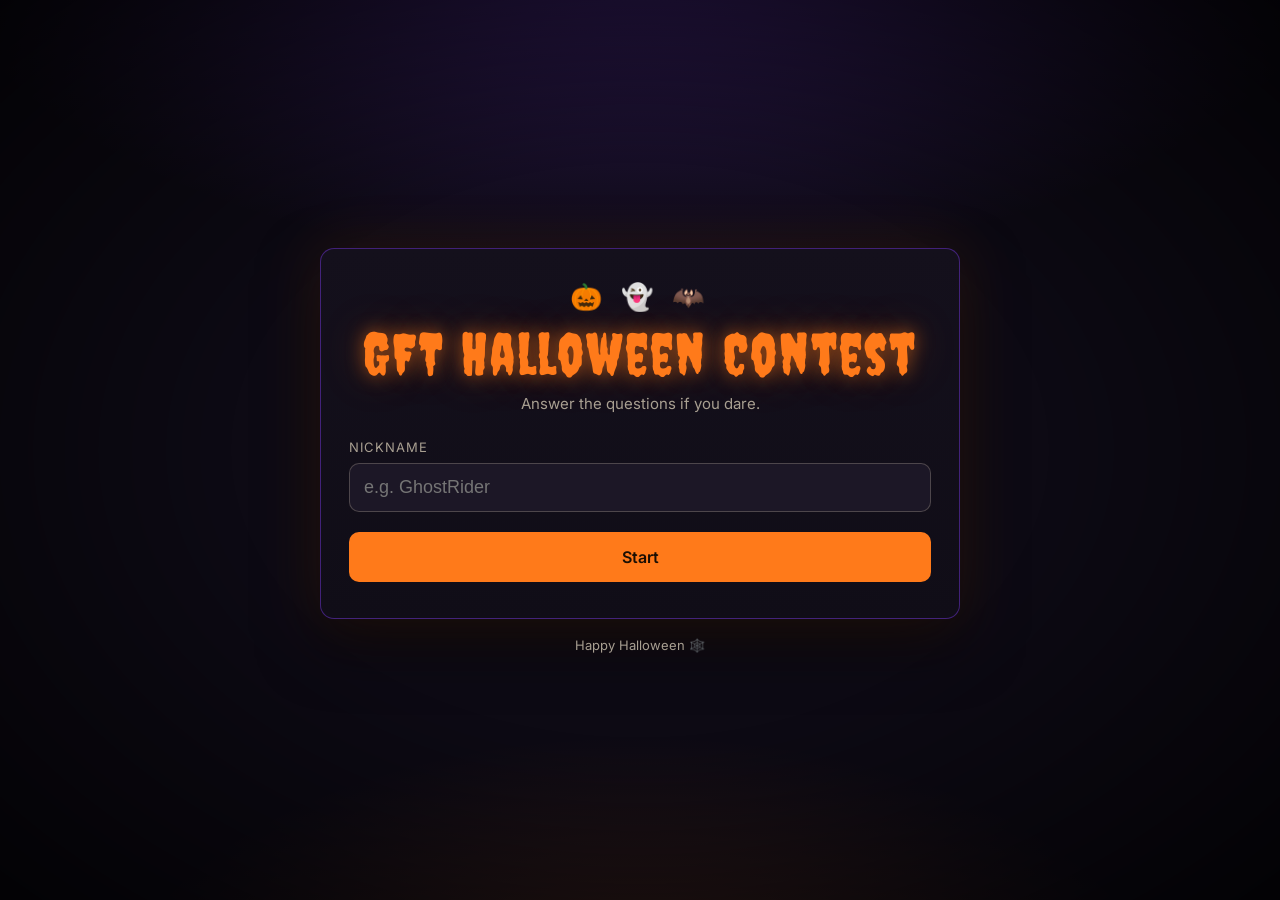
==== index.html @ 2a1d47cd "Links: results screen to leaderboard and leaderboard back to the questionnaire" ====
<!DOCTYPE html>
<html lang="en">
<head>
<meta charset="UTF-8">
<meta name="viewport" content="width=device-width, initial-scale=1.0">
<title>GFT Halloween Contest</title>
<link rel="preconnect" href="https://fonts.googleapis.com">
<link rel="preconnect" href="https://fonts.gstatic.com" crossorigin>
<link href="https://fonts.googleapis.com/css2?family=Creepster&family=Inter:wght@400;600;700&display=swap" rel="stylesheet">
<link rel="stylesheet" href="css/style.css">
</head>
<body>
<div class="fog" aria-hidden="true"></div>

<!-- The points award pops up centred for a couple of seconds: the bonus
     "+10 / +5 / +3" after a matched order, or "+1" after a correct answer.
     Decorative: the verdict line announces the same points. -->
<div id="points-flash" class="points-flash" hidden aria-hidden="true">
  <span id="points-flash-text" class="points-flash-text"></span>
</div>

<!-- One poison vial, drawn once and reused by the tray bottles and the order
     slots. The glass is painted in currentColor, which each bottle/reslot sets
     to its neon liquid. -->
<svg class="vial-defs" aria-hidden="true" focusable="false">
  <defs>
    <symbol id="vial" viewBox="0 0 44 64">
      <path d="M17 8 H27 V20 C36 22 42 29 42 39 C42 50 33 58 22 58 C11 58 2 50 2 39 C2 29 8 22 17 20 Z"
            fill="currentColor" fill-opacity="0.22" stroke="currentColor" stroke-width="2.4" stroke-linejoin="round"/>
      <ellipse cx="12.5" cy="28" rx="2.6" ry="3.6" fill="#fff" fill-opacity="0.35" transform="rotate(-20 12.5 28)"/>
      <path d="M10.5 33 C8.5 38 8 43 9 47" fill="none" stroke="#fff" stroke-opacity="0.5"
            stroke-width="3.4" stroke-linecap="round"/>
      <rect x="15" y="0.5" width="14" height="8.5" rx="2.5" fill="#7a5c36" stroke="#4d3a22" stroke-width="1.4"/>
    </symbol>
  </defs>
</svg>

<p id="storage-banner" class="storage-banner" hidden>Progress can't be saved in this browser.</p>

<main class="card">
  <p id="hud" class="hud" hidden>
    <span id="hud-points" class="hud-points"></span>
    <span class="hud-sep" aria-hidden="true">-</span>
    <span id="hud-question" class="hud-question"></span>
  </p>

  <header class="masthead">
    <span id="masthead-deco" class="deco" aria-hidden="true">🎃 👻 🦇</span>
    <h1 id="masthead-title" class="title">GFT Halloween Contest</h1>
    <p id="masthead-tagline" class="tagline">Answer the questions if you dare.</p>
  </header>

  <section id="screen-nickname" class="screen">
    <div class="field">
      <label for="nickname">Nickname</label>
      <input id="nickname" type="text" maxlength="20" autocomplete="off" placeholder="e.g. GhostRider">
      <p id="nickname-error" class="field-error" role="alert" hidden></p>
      <p id="nickname-note" class="field-note" hidden>The question set changed &mdash; starting over.</p>
      <p id="nickname-checking" class="field-note" hidden>Checking that nickname&hellip;</p>
      <p id="nickname-duplicate" class="field-error" role="alert" hidden></p>
    </div>
    <button id="btn-start" class="btn btn-primary" type="button">Start</button>
    <div id="nickname-duplicate-actions" class="actions" hidden>
      <button id="btn-confirm-nickname" class="btn btn-primary" type="button">Confirm NickName</button>
      <button id="btn-choose-another" class="btn btn-ghost" type="button">Choose another one</button>
    </div>
  </section>

  <section id="screen-instructions" class="screen" hidden>
    <p class="progress">How to play</p>
    <h2>Answer right, then guess the hidden order.</h2>
    <ul class="rules">
      <li><b>10 Halloween questions</b>, each with three possible answers.</li>
      <li>Answer <b>correctly</b> and you unlock the <b>poison bonus</b>: guess the order of
        four poison bottles. The real order is hidden, and it changes on every question.</li>
      <li>You get <b>three attempts</b> to match it exactly. Match it on the 1st attempt and the
        bonus pays <b>+10 points</b>, on the 2nd <b>+5 points</b>, on the 3rd <b>+3 points</b>.
        Run out of attempts and you still keep the <b>1 point</b> for the correct answer.
        Answer wrong and it is worth <b>0</b>.</li>
      <li>Your <b>points</b> and the <b>question counter</b> stay at the top of the page throughout.</li>
      <li>The final screen shows your <b>total points</b>, the <b>time</b> you took and <b>when</b> you finished.</li>
    </ul>
    <button id="btn-ready" class="btn btn-primary" type="button">I'm ready</button>
  </section>

  <section id="screen-welcome-back" class="screen" hidden>
    <h2 id="welcome-back-name"></h2>
    <p id="welcome-back-progress" class="progress"></p>
    <div id="welcome-back-summary" class="welcome-summary" hidden>
      <p id="welcome-back-time" class="elapsed"></p>
      <p id="welcome-back-finished" class="finished-at"></p>
    </div>
    <div class="actions">
      <button id="btn-continue" class="btn btn-primary" type="button">Continue</button>
      <button id="btn-start-over" class="btn btn-ghost" type="button">Start over</button>
    </div>
  </section>

  <section id="screen-question" class="screen" hidden>
    <p id="question-progress" class="progress"></p>
    <h2 id="question-text"></h2>
    <div id="question-options" class="options" role="group" aria-label="Answer options"></div>
  </section>

  <section id="screen-feedback" class="screen" hidden>
    <p id="feedback-progress" class="progress"></p>
    <h2 id="feedback-text"></h2>
    <div id="feedback-options" class="options"></div>
    <!-- On screen the correct option is already green and the wrong pick red, so
         the verdict is not shown; it stays for screen readers. -->
    <p id="feedback-verdict" class="sr-only" aria-live="polite"></p>
    <button id="btn-next" class="btn btn-primary" type="button">Next</button>
  </section>

  <section id="screen-bonus" class="screen" hidden>
    <div class="bonus-head">
      <h2>Match the hidden order</h2>
      <p id="bonus-attempts" class="bonus-meta">Attempts left: <b>3</b></p>
    </div>
    <p id="bonus-intro" class="bonus-intro">Click the bottles to build your order from left to right, then check it.
      You cannot pick the same bottle twice.</p>

    <div id="bonus-bottles" class="bottles" role="group" aria-label="Poison bottles">
      <button class="bottle bottle-green" type="button" data-bottle="0" aria-pressed="false">
        <span class="bottle-art" aria-hidden="true"><svg class="vial" viewBox="0 0 44 64" aria-hidden="true" focusable="false"><use href="#vial"></use></svg></span>
        <span class="bottle-label">Toxic green</span>
      </button>
      <button class="bottle bottle-purple" type="button" data-bottle="1" aria-pressed="false">
        <span class="bottle-art" aria-hidden="true"><svg class="vial" viewBox="0 0 44 64" aria-hidden="true" focusable="false"><use href="#vial"></use></svg></span>
        <span class="bottle-label">Deep purple</span>
      </button>
      <button class="bottle bottle-red" type="button" data-bottle="2" aria-pressed="false">
        <span class="bottle-art" aria-hidden="true"><svg class="vial" viewBox="0 0 44 64" aria-hidden="true" focusable="false"><use href="#vial"></use></svg></span>
        <span class="bottle-label">Blood red</span>
      </button>
      <button class="bottle bottle-cyan" type="button" data-bottle="3" aria-pressed="false">
        <span class="bottle-art" aria-hidden="true"><svg class="vial" viewBox="0 0 44 64" aria-hidden="true" focusable="false"><use href="#vial"></use></svg></span>
        <span class="bottle-label">Cyanide cyan</span>
      </button>
    </div>

    <p id="bonus-order-label" class="slots-label">Your order</p>
    <ol id="bonus-slots" class="slots" aria-labelledby="bonus-order-label"></ol>

    <p id="bonus-verdict" class="verdict" aria-live="polite"></p>

    <div class="actions">
      <button id="btn-bonus-check" class="btn btn-primary" type="button">Check order</button>
      <button id="btn-bonus-reset" class="btn btn-ghost" type="button">Clear</button>
      <button id="btn-bonus-next" class="btn btn-primary" type="button" hidden>Next</button>
    </div>
  </section>

  <section id="screen-results" class="screen" hidden>
    <h2 id="results-title"></h2>
    <p class="score-label">Total points</p>
    <p id="results-score" class="score"></p>
    <p id="results-time" class="elapsed"></p>
    <p id="results-finished" class="finished-at"></p>
    <ol id="results-review" class="review"></ol>
    <p id="results-save" class="save-status" aria-live="polite" hidden></p>
    <button id="btn-results-retry" class="btn btn-ghost" type="button" hidden>Retry save</button>
    <button id="btn-play-again" class="btn btn-primary" type="button">Play again</button>
    <a class="btn btn-ghost results-stats-link" href="stats.html">See overall results</a>
  </section>

  <section id="screen-error" class="screen" hidden>
    <h2>Something went wrong</h2>
    <p id="error-message" class="field-error"></p>
  </section>
</main>

<footer class="page-foot">Happy Halloween 🕸️</footer>

<script src="js/questions.js"></script>
<script src="js/game-logic.js"></script>
<script src="js/supabase-config.js"></script>
<script src="js/results-api.js"></script>
<script src="js/app.js"></script>
</body>
</html>
---- css/style.css ----
:root {
  --bg: #0d0a14;
  --card: #14101c;
  --panel: #1c1726;
  --orange: #ff7a1a;
  --purple: #7c3aed;
  --red: #dc2626;
  --green: #16a34a;
  --neon: #39ff14;
  --bone: #f5efe6;
  --muted: #a89f91;
  --radius: 14px;
  --serif: "Creepster", "Georgia", "Times New Roman", serif;
  --sans: "Inter", "Segoe UI", system-ui, -apple-system, sans-serif;
}

* { box-sizing: border-box; margin: 0; padding: 0; }

/* The hidden attribute must win over any display rule set below. */
[hidden] { display: none !important; }

.sr-only {
  position: absolute;
  width: 1px;
  height: 1px;
  padding: 0;
  margin: -1px;
  overflow: hidden;
  clip: rect(0 0 0 0);
  white-space: nowrap;
  border: 0;
}

html, body { min-height: 100%; }

body {
  background:
    radial-gradient(1200px 600px at 50% -10%, rgba(124, 58, 237, 0.28), transparent 60%),
    radial-gradient(900px 500px at 50% 115%, rgba(255, 122, 26, 0.16), transparent 60%),
    var(--bg);
  color: var(--bone);
  font-family: var(--sans);
  display: flex;
  flex-direction: column;
  align-items: center;
  justify-content: center;
  gap: 18px;
  padding: 32px 16px;
  min-height: 100vh;
}

.fog {
  position: fixed;
  inset: 0;
  pointer-events: none;
  background: radial-gradient(ellipse at center, transparent 45%, rgba(0, 0, 0, 0.75) 100%);
  z-index: 0;
}

.storage-banner {
  position: relative;
  z-index: 1;
  background: rgba(220, 38, 38, 0.16);
  border: 1px solid var(--red);
  color: #fecaca;
  padding: 8px 14px;
  border-radius: 999px;
  font-size: 14px;
}

.hud {
  display: flex;
  flex-wrap: wrap;
  align-items: center;
  justify-content: center;
  gap: 8px;
  background: var(--panel);
  border: 1px solid rgba(124, 58, 237, 0.45);
  border-radius: 999px;
  padding: 9px 14px;
  margin-bottom: 22px;
  font-size: 12px;
  font-weight: 700;
  letter-spacing: 1.2px;
  text-transform: uppercase;
  text-align: center;
  color: var(--muted);
}
.hud-points { color: var(--orange); }
.hud-sep { color: rgba(168, 159, 145, 0.5); }
.hud-question { color: var(--bone); }

.card {
  position: relative;
  z-index: 1;
  width: 100%;
  max-width: 640px;
  background: linear-gradient(180deg, var(--card), #100d17);
  border: 1px solid rgba(124, 58, 237, 0.45);
  border-radius: var(--radius);
  box-shadow: 0 0 60px rgba(255, 122, 26, 0.12), 0 24px 60px rgba(0, 0, 0, 0.6);
  padding: 32px 28px 36px;
}

.masthead { text-align: center; margin-bottom: 26px; }
.deco { display: block; font-size: 26px; letter-spacing: 6px; margin-bottom: 8px; }

.title {
  font-family: var(--serif);
  font-weight: 400;
  font-size: clamp(38px, 8vw, 58px);
  letter-spacing: 2px;
  color: var(--orange);
  text-shadow: 0 0 18px rgba(255, 122, 26, 0.55), 0 0 44px rgba(255, 122, 26, 0.25);
  animation: flicker 5s infinite;
}

.tagline { color: var(--muted); margin-top: 6px; font-size: 15px; }

@keyframes flicker {
  0%, 100% { opacity: 1; }
  47% { opacity: 1; }
  48% { opacity: 0.72; }
  49% { opacity: 1; }
  71% { opacity: 0.85; }
  72% { opacity: 1; }
}

.screen { animation: rise 0.25s ease-out; }

@keyframes rise {
  from { opacity: 0; transform: translateY(8px); }
  to { opacity: 1; transform: none; }
}

h2 {
  font-family: var(--serif);
  font-weight: 400;
  font-size: clamp(22px, 4.5vw, 30px);
  line-height: 1.35;
  margin: 14px 0 20px;
  color: var(--bone);
}

.progress {
  color: var(--orange);
  font-size: 13px;
  font-weight: 700;
  letter-spacing: 2px;
  text-transform: uppercase;
}

.field { margin-bottom: 20px; }
.field label { display: block; font-size: 13px; color: var(--muted); margin-bottom: 8px; letter-spacing: 1px; text-transform: uppercase; }

.field input {
  width: 100%;
  background: var(--panel);
  border: 1px solid rgba(168, 159, 145, 0.35);
  border-radius: 10px;
  color: var(--bone);
  font-size: 18px;
  padding: 13px 14px;
  outline: none;
}
.field input:focus { border-color: var(--orange); box-shadow: 0 0 0 3px rgba(255, 122, 26, 0.25); }

.field-error { color: #fca5a5; font-size: 14px; margin-top: 8px; }
.field-note { color: var(--muted); font-size: 14px; margin-top: 8px; font-style: italic; }

.save-status { color: var(--muted); font-size: 14px; text-align: center; margin: 16px 0 8px; }
.save-status.is-saved { color: #86efac; }
.save-status.is-duplicate { color: var(--orange); }
.save-status.is-error { color: #fca5a5; }
#btn-results-retry { margin-bottom: 10px; }

.options { display: flex; flex-direction: column; gap: 12px; }

.btn {
  font-family: var(--sans);
  font-size: 16px;
  font-weight: 600;
  border-radius: 10px;
  padding: 14px 20px;
  cursor: pointer;
  border: 1px solid transparent;
  transition: transform 0.12s ease, box-shadow 0.12s ease, background 0.12s ease;
}
.btn:focus-visible { outline: 3px solid var(--purple); outline-offset: 2px; }
/* Anchors used as buttons need block layout + no underline so they line up
   with the real <button> elements around them. */
a.btn { display: block; text-align: center; text-decoration: none; }
.results-stats-link { margin-top: 10px; }
.btn-primary { background: var(--orange); color: #1a0f04; width: 100%; }
.btn-primary:hover { transform: translateY(-2px); box-shadow: 0 8px 24px rgba(255, 122, 26, 0.35); }
.btn-ghost { background: transparent; color: var(--muted); border-color: rgba(168, 159, 145, 0.4); }
.btn-ghost:hover { color: var(--bone); border-color: var(--bone); }
/* Buttons always sit on their own line, with a clear gap above so they never
   crowd the last option or the order slots. */
.actions { display: flex; flex-direction: column; gap: 10px; margin-top: 24px; }
#btn-next { margin-top: 24px; }

.option {
  text-align: left;
  background: var(--panel);
  border: 1px solid rgba(124, 58, 237, 0.35);
  color: var(--bone);
  border-radius: 10px;
  padding: 15px 16px;
  font-size: 16px;
  cursor: pointer;
  display: flex;
  align-items: center;
  gap: 12px;
  transition: border-color 0.12s ease, background 0.12s ease, transform 0.12s ease;
}
.option:hover:not(:disabled) { border-color: var(--orange); background: #221b30; transform: translateY(-1px); }
.option:focus-visible { outline: 3px solid var(--purple); outline-offset: 2px; }
.option:disabled { cursor: default; opacity: 1; }
.option .mark { font-weight: 700; width: 20px; text-align: center; }
.option.is-correct { border-color: var(--green); background: rgba(22, 163, 74, 0.18); }
.option.is-wrong { border-color: var(--red); background: rgba(220, 38, 38, 0.18); }
.option.is-muted { opacity: 0.5; }

.verdict { margin: 18px 0; font-size: 16px; font-weight: 600; min-height: 22px; }
.verdict.is-correct { color: #86efac; }
.verdict.is-wrong { color: #fca5a5; }
.verdict.is-warn { color: var(--orange); }

/* The points award flashes centred while an answer settles (spec §10.3): a big
   "+10" / "+5" / "+3" for a matched bonus, or "+1" for a correct answer, that
   fades in and out over a couple of seconds. Decorative — the verdict line
   announces the same points. */
.points-flash {
  position: fixed;
  inset: 0;
  z-index: 5;
  display: flex;
  align-items: center;
  justify-content: center;
  pointer-events: none;
}
.points-flash-text {
  font-family: var(--serif);
  font-size: clamp(64px, 18vw, 132px);
  line-height: 1;
  color: var(--orange);
  text-shadow: 0 0 24px rgba(255, 122, 26, 0.7), 0 0 60px rgba(255, 122, 26, 0.4);
  animation: points-award 2s ease-out forwards;
}
@keyframes points-award {
  0%   { opacity: 0; transform: scale(0.5); }
  18%  { opacity: 1; transform: scale(1.12); }
  32%  { transform: scale(1); }
  70%  { opacity: 1; }
  100% { opacity: 0; transform: scale(1); }
}

/* ---- Rules screen ---- */

.rules { list-style: none; display: flex; flex-direction: column; gap: 12px; margin-bottom: 24px; }
.rules li {
  background: var(--panel);
  border: 1px solid rgba(168, 159, 145, 0.18);
  border-left: 4px solid var(--purple);
  border-radius: 8px;
  padding: 12px 14px;
  font-size: 15px;
  line-height: 1.5;
  color: var(--muted);
}
.rules li b { color: var(--bone); font-weight: 600; }

/* ---- Poison bonus ---- */

.bonus-intro { color: var(--muted); font-size: 15px; line-height: 1.5; margin-bottom: 8px; }
.bonus-meta { color: var(--bone); font-size: 14px; font-weight: 600; margin-bottom: 18px; }
.bonus-meta b { color: var(--orange); }

/* Title and attempt counter share one line, the counter pushed to the right. */
.bonus-head {
  display: flex;
  align-items: baseline;
  justify-content: space-between;
  flex-wrap: wrap;
  gap: 4px 16px;
}
.bonus-head h2 { margin: 14px 0 12px; }
.bonus-head .bonus-meta { margin: 0 0 12px; }

.bottles { display: flex; gap: 10px; justify-content: center; margin-bottom: 22px; }

.bottle {
  flex: 1 1 0;
  min-width: 0;
  background: var(--panel);
  border: 1px solid rgba(168, 159, 145, 0.3);
  border-radius: 12px;
  padding: 16px 6px 12px;
  cursor: pointer;
  color: var(--bone);
  font-family: var(--sans);
  display: flex;
  flex-direction: column;
  align-items: center;
  gap: 10px;
  transition: border-color 0.12s ease, transform 0.12s ease, box-shadow 0.12s ease;
}
.bottle:hover:not(:disabled) { transform: translateY(-2px); border-color: var(--liquid); }
.bottle:focus-visible { outline: 3px solid var(--purple); outline-offset: 2px; }
.bottle:disabled { opacity: 0.4; cursor: default; transform: none; }
.bottle.is-picked {
  border-color: var(--liquid);
  box-shadow: inset 0 0 0 1px var(--liquid), 0 0 20px var(--liquid-soft);
}

/* A simple poison vial: a round glass body with a short neck and a cork, filled
   with the bottle's neon liquid. Drawn once as #vial (index.html) and reused by
   the tray bottles and the order slots, so both sections show the same bottle. */
.vial-defs { position: absolute; width: 0; height: 0; overflow: hidden; }
.vial { display: block; width: 100%; height: 100%; }
.bottle-art {
  width: 44px;
  height: 64px;
  display: flex;
  align-items: center;
  justify-content: center;
  color: var(--liquid);
}
.bottle-art .vial { filter: drop-shadow(0 0 6px var(--liquid-soft)); }
.bottle-label { font-size: 12px; color: var(--muted); letter-spacing: 0.5px; }
.bottle.is-picked .bottle-label { color: var(--bone); }

/* Four neon poisons. The caption names the colour, so colour is never the only
   signal (spec §10.3). */
.bottle-green  { --liquid: #22c55e; --liquid-soft: rgba(34, 197, 94, 0.22); }
.bottle-purple { --liquid: #a855f7; --liquid-soft: rgba(168, 85, 247, 0.22); }
.bottle-red    { --liquid: #ef4444; --liquid-soft: rgba(239, 68, 68, 0.22); }
.bottle-cyan   { --liquid: #22d3ee; --liquid-soft: rgba(34, 211, 238, 0.22); }

.slots-label {
  text-align: center;
  font-size: 12px;
  letter-spacing: 2px;
  text-transform: uppercase;
  color: var(--muted);
  margin-bottom: 8px;
}

.slots { list-style: none; display: flex; gap: 10px; justify-content: center; margin-bottom: 4px; }
.slot {
  flex: 1 1 0;
  min-width: 0;
  max-width: 92px;
  min-height: 92px;
  background: rgba(0, 0, 0, 0.28);
  border: 1px dashed rgba(168, 159, 145, 0.4);
  border-radius: 10px;
  padding: 8px;
  display: flex;
  align-items: center;
  justify-content: center;
}
.slot.is-filled { border-style: solid; border-color: var(--liquid); }
.slot-glyph {
  width: 100%;
  max-width: 44px;
  display: flex;
  align-items: center;
  justify-content: center;
  color: var(--muted);
}
/* An unfilled slot shows an unlit bottle; a filled one lights it in that
   bottle's neon colour. */
.slot-glyph .vial { width: 100%; height: auto; opacity: 0.28; }
.slot.is-filled .slot-glyph { color: var(--liquid); }
.slot.is-filled .slot-glyph .vial {
  opacity: 1;
  filter: drop-shadow(0 0 5px var(--liquid-soft));
}
.slot-0 { --liquid: #22c55e; --liquid-soft: rgba(34, 197, 94, 0.22); }
.slot-1 { --liquid: #a855f7; --liquid-soft: rgba(168, 85, 247, 0.22); }
.slot-2 { --liquid: #ef4444; --liquid-soft: rgba(239, 68, 68, 0.22); }
.slot-3 { --liquid: #22d3ee; --liquid-soft: rgba(34, 211, 238, 0.22); }

/* Positions the last check got right (spec §10.3): the box border flashes neon
   green for a moment before the order is cleared, so the player learns which
   position was right without being able to keep the rest. A settled miss uses
   the same blink for every slot — green where the last attempt was right and
   neon red where it was wrong — so the reveal reads at a glance. Only the
   border (and its glow) blinks: the bottle inside keeps its own colour and
   fill. `--mark` is the border's RGB, so one keyframe drives both colours.
   Declared before .slot.is-matched. */
.slot.is-correct-pos { --mark: 57, 255, 20; }
.slot.is-wrong-pos { --mark: 255, 43, 43; }
.slot.is-correct-pos,
.slot.is-wrong-pos {
  border-style: solid;
  border-color: rgb(var(--mark));
  box-shadow: 0 0 0 1px rgba(var(--mark), 0.5), 0 0 10px rgba(var(--mark), 0.45);
  animation: slot-blink 0.5s ease-in-out 4;
}

@keyframes slot-blink {
  0%, 100% {
    border-color: rgb(var(--mark));
    box-shadow: 0 0 0 1px rgba(var(--mark), 0.5), 0 0 10px rgba(var(--mark), 0.45);
  }
  50% {
    border-color: rgba(var(--mark), 0.12);
    box-shadow: 0 0 0 1px rgba(var(--mark), 0.08), 0 0 4px rgba(var(--mark), 0.05);
  }
}

/* A matched order marks every slot with a neon green border (spec §10.3). Declared
   after .slot.is-filled so the neon border wins over the bottle colour. Only the
   border and its glow change — the bottle keeps its own colour — and the glow
   breathes until the player moves on. */
.slot.is-matched {
  border-color: var(--neon);
  box-shadow: 0 0 0 1px rgba(57, 255, 20, 0.55), 0 0 14px rgba(57, 255, 20, 0.55);
  animation: slot-pulse 1.6s ease-in-out infinite;
}

@keyframes slot-pulse {
  0%, 100% { box-shadow: 0 0 0 1px rgba(57, 255, 20, 0.55), 0 0 10px rgba(57, 255, 20, 0.35); }
  50%      { box-shadow: 0 0 0 1px rgba(57, 255, 20, 0.95), 0 0 24px rgba(57, 255, 20, 0.9); }
}

@media (prefers-reduced-motion: reduce) {
  .slot.is-matched { animation: none; }
  .slot.is-correct-pos { animation: none; }
  .slot.is-wrong-pos { animation: none; }
  .points-flash-text { animation: none; }
}

.score { font-size: clamp(34px, 9vw, 52px); font-family: var(--serif); color: var(--orange); margin: 6px 0; }
.score-label { color: var(--muted); font-size: 12px; letter-spacing: 2px; text-transform: uppercase; }
.elapsed { color: var(--bone); font-size: 15px; font-weight: 600; margin-bottom: 4px; }
.finished-at { color: var(--muted); font-size: 14px; margin-bottom: 18px; }

/* Resume card: when the stored phase is `results` the card also shows how long the
   run took and when it ended, with a clear gap before the Continue / Start over
   buttons so they sit on their own line below the score and times (spec §3). */
.welcome-summary { margin-top: 10px; }
.welcome-summary .finished-at { margin-bottom: 0; }
#screen-welcome-back .actions { margin-top: 24px; }

.review { list-style: none; display: flex; flex-direction: column; gap: 10px; margin-bottom: 22px; }
.review li {
  background: var(--panel);
  border: 1px solid rgba(168, 159, 145, 0.2);
  border-left-width: 4px;
  border-radius: 8px;
  padding: 12px 14px;
  font-size: 14px;
}
.review li.ok { border-left-color: var(--green); }
.review li.bad { border-left-color: var(--red); }
.review .q { font-weight: 600; margin-bottom: 6px; }
.review .a { color: var(--muted); }
.review .a b { color: var(--bone); font-weight: 600; }
.review .verdict-tag { float: right; font-weight: 700; }
.review li.ok .verdict-tag { color: #86efac; }
.review li.bad .verdict-tag { color: #fca5a5; }

.page-foot { position: relative; z-index: 1; color: var(--muted); font-size: 13px; }

@media (min-width: 560px) {
  .actions { flex-direction: row; }
  .actions .btn { width: auto; flex: 1; }
  .btn-primary { width: 100%; }
}

@media (prefers-reduced-motion: reduce) {
  .title { animation: none; }
  .screen { animation: none; }
  .btn, .option { transition: none; }
}

/* ---- Leaderboard (stats.html) ---- */
.lb-table { width: 100%; border-collapse: collapse; font-size: 17.5px; margin-top: 4px; }
.lb-table th {
  text-align: left;
  color: var(--muted);
  font-size: 13.75px;
  text-transform: uppercase;
  letter-spacing: 0.08em;
  padding: 8px 6px;
  border-bottom: 1px solid rgba(168, 159, 145, 0.35);
}
/* `anywhere` keeps a long nickname or timestamp from widening the table: it
   drops the cell's min-content width to a single character, so the layout
   wraps instead of scrolling sideways. */
.lb-table td {
  padding: 9px 6px;
  border-bottom: 1px solid rgba(168, 159, 145, 0.14);
  color: var(--bone);
  overflow-wrap: anywhere;
}
.lb-table td.lb-rank { color: var(--orange); font-weight: 700; width: 2.5em; }
/* Five columns now that Score folds in the correct count. Score is 10% narrower
   than it was and Time takes exactly that width, so the score cell stays snug
   around "total (correct)" and the freed space goes to the timestamp. The
   player column is unchanged and its name still stays on one line. The other
   cells keep `overflow-wrap: anywhere`, so a long timestamp folds rather than
   pushing the table sideways. Percentages are of the table, which is capped at
   640px on desktop, so they reproduce the intended pixel widths there. */
.lb-table th:nth-child(2) { width: 37.2%; }
.lb-table th:nth-child(3) { width: 13.5%; }
.lb-table th:nth-child(4) { width: 14.0%; }
.lb-table td.lb-player { white-space: nowrap; }
.lb-table tr.is-repeat td { color: var(--muted); opacity: 0.62; }
.lb-table tr.is-skeleton td {
  height: 18px;
  background: linear-gradient(90deg, rgba(168, 159, 145, 0.10), rgba(168, 159, 145, 0.04));
  border-bottom-color: rgba(168, 159, 145, 0.12);
}
.lb-message { color: var(--muted); text-align: center; padding: 26px 4px; font-size: 15px; }
.lb-message a { color: var(--orange); font-weight: 600; }

/* Contest QR on the leaderboard, so players can scan to open the game. The
   artwork ships with its own light background, so it gets a rounded, glowing
   frame — against the dark card it reads as part of the theme rather than a raw
   white block. */
.qr-block { display: flex; flex-direction: column; align-items: center; gap: 10px; margin: 0 0 18px; }
.qr-code {
  display: block;
  width: 200px;
  max-width: 100%;
  height: auto;
  border-radius: 12px;
  border: 1px solid rgba(124, 58, 237, 0.45);
  box-shadow: 0 0 30px rgba(255, 122, 26, 0.16), 0 12px 30px rgba(0, 0, 0, 0.55);
}
.qr-hint { color: var(--muted); font-size: 12px; letter-spacing: 2px; text-transform: uppercase; }

.lb-foot { color: var(--muted); font-size: 12px; text-align: center; margin-top: 14px; }

/* The full table does not fit at 360px. The header row is dropped and every
   cell reflows to its own labelled line, so no field is ever hidden. */
@media (max-width: 559px) {
  .lb-table thead { display: none; }
  .lb-table, .lb-table tbody, .lb-table tr, .lb-table td { display: block; width: 100%; }
  .lb-table tr { padding: 8px 0; border-bottom: 1px solid rgba(168, 159, 145, 0.18); }
  .lb-table td {
    display: flex;
    align-items: baseline;
    justify-content: space-between;
    gap: 12px;
    padding: 3px 2px;
    border: 0;
    text-align: right;
  }
  /* Stacked layout has no column widths, so the name wraps again here rather
     than forcing the card sideways. */
  .lb-table td.lb-player { white-space: normal; }
  .lb-table td::before {
    content: attr(data-label);
    color: var(--muted);
    font-size: 13.75px;
    text-transform: uppercase;
    letter-spacing: 0.08em;
    text-align: left;
    flex: 0 0 auto;
  }
}
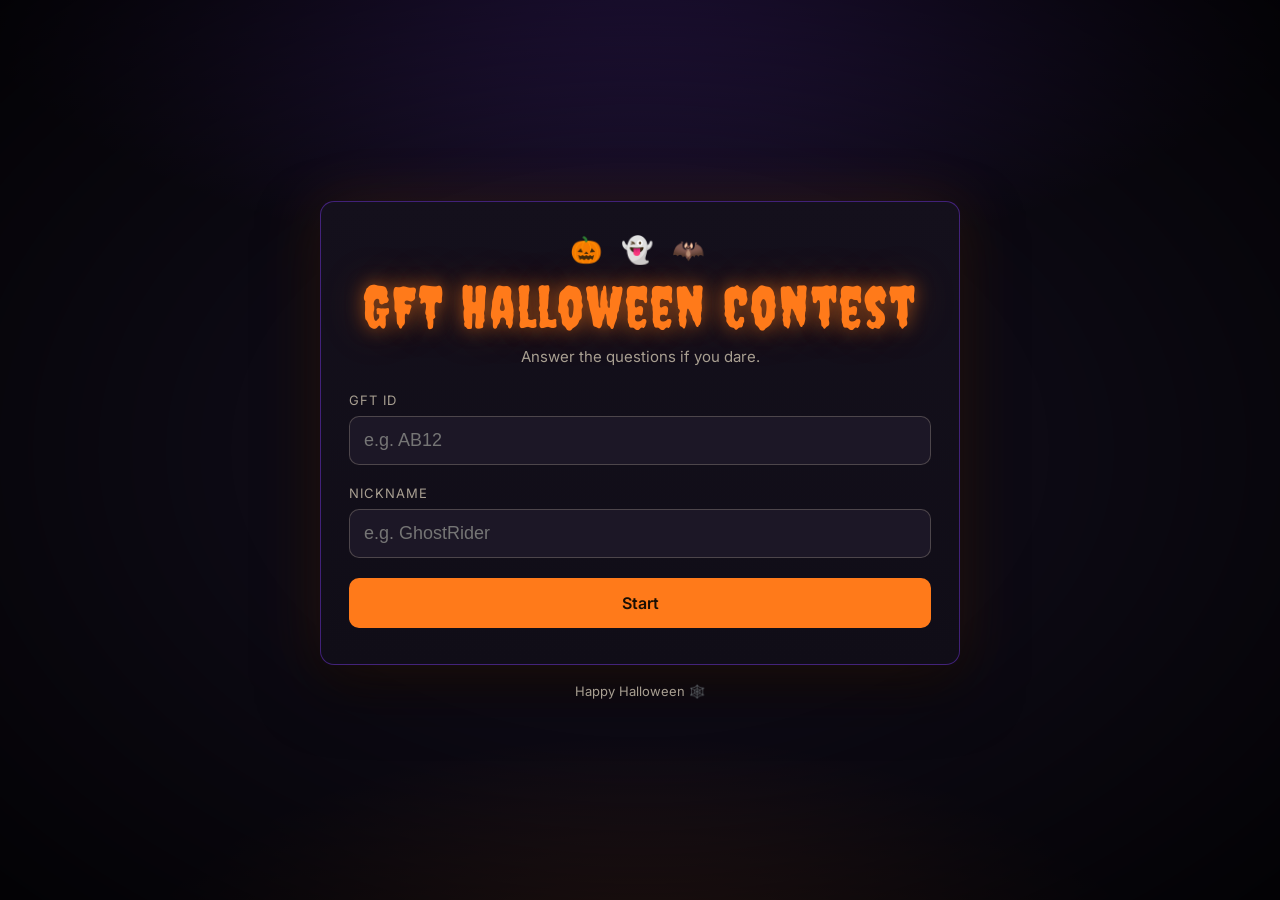
==== commit e09c1be3: "Add GFT ID to player identity, split results columns, podium ID line and applause recording" ====
--- a/index.html
+++ b/index.html
@@ -7,13 +7,13 @@
 <link rel="preconnect" href="https://fonts.googleapis.com">
 <link rel="preconnect" href="https://fonts.gstatic.com" crossorigin>
 <link href="https://fonts.googleapis.com/css2?family=Creepster&family=Inter:wght@400;600;700&display=swap" rel="stylesheet">
-<link rel="stylesheet" href="css/style.css">
+<link rel="stylesheet" href="css/style.css?v=6">
 </head>
 <body>
 <div class="fog" aria-hidden="true"></div>
 
 <!-- The points award pops up centred for a couple of seconds: the bonus
-     "+10 / +5 / +3" after a matched order, or "+1" after a correct answer.
+     "+10 / +5 / +3" after a matched order, or "+5" after a correct answer.
      Decorative: the verdict line announces the same points. -->
 <div id="points-flash" class="points-flash" hidden aria-hidden="true">
   <span id="points-flash-text" class="points-flash-text"></span>
@@ -52,11 +52,16 @@
 
   <section id="screen-nickname" class="screen">
     <div class="field">
+      <label for="gft-id">GFT ID</label>
+      <input id="gft-id" type="text" required minlength="4" maxlength="4" pattern="[A-Za-z0-9]{4}" autocomplete="off" autocapitalize="off" spellcheck="false" placeholder="e.g. AB12" aria-describedby="gft-id-error">
+      <p id="gft-id-error" class="field-error" role="alert" hidden></p>
+    </div>
+    <div class="field">
       <label for="nickname">Nickname</label>
-      <input id="nickname" type="text" maxlength="20" autocomplete="off" placeholder="e.g. GhostRider">
+      <input id="nickname" type="text" required maxlength="20" autocomplete="off" placeholder="e.g. GhostRider">
       <p id="nickname-error" class="field-error" role="alert" hidden></p>
       <p id="nickname-note" class="field-note" hidden>The question set changed &mdash; starting over.</p>
-      <p id="nickname-checking" class="field-note" hidden>Checking that nickname&hellip;</p>
+      <p id="nickname-checking" class="field-note" hidden>Checking that GFT ID and nickname&hellip;</p>
       <p id="nickname-duplicate" class="field-error" role="alert" hidden></p>
     </div>
     <button id="btn-start" class="btn btn-primary" type="button">Start</button>
@@ -75,7 +80,7 @@
         four poison bottles. The real order is hidden, and it changes on every question.</li>
       <li>You get <b>three attempts</b> to match it exactly. Match it on the 1st attempt and the
         bonus pays <b>+10 points</b>, on the 2nd <b>+5 points</b>, on the 3rd <b>+3 points</b>.
-        Run out of attempts and you still keep the <b>1 point</b> for the correct answer.
+        Run out of attempts and you still keep the <b>5 points</b> for the correct answer.
         Answer wrong and it is worth <b>0</b>.</li>
       <li>Your <b>points</b> and the <b>question counter</b> stay at the top of the page throughout.</li>
       <li>The final screen shows your <b>total points</b>, the <b>time</b> you took and <b>when</b> you finished.</li>
@@ -153,15 +158,19 @@
 
   <section id="screen-results" class="screen" hidden>
     <h2 id="results-title"></h2>
-    <p class="score-label">Total points</p>
-    <p id="results-score" class="score"></p>
+    <div class="results-head">
+      <div>
+        <p class="score-label">Total points</p>
+        <p id="results-score" class="score"></p>
+      </div>
+      <a class="btn btn-ghost results-stats-link" href="results.html">See overall results</a>
+    </div>
     <p id="results-time" class="elapsed"></p>
     <p id="results-finished" class="finished-at"></p>
     <ol id="results-review" class="review"></ol>
     <p id="results-save" class="save-status" aria-live="polite" hidden></p>
     <button id="btn-results-retry" class="btn btn-ghost" type="button" hidden>Retry save</button>
     <button id="btn-play-again" class="btn btn-primary" type="button">Play again</button>
-    <a class="btn btn-ghost results-stats-link" href="stats.html">See overall results</a>
   </section>
 
   <section id="screen-error" class="screen" hidden>
@@ -172,10 +181,10 @@
 
 <footer class="page-foot">Happy Halloween 🕸️</footer>
 
-<script src="js/questions.js"></script>
-<script src="js/game-logic.js"></script>
-<script src="js/supabase-config.js"></script>
-<script src="js/results-api.js"></script>
-<script src="js/app.js"></script>
+<script src="js/questions.js?v=2"></script>
+<script src="js/game-logic.js?v=5"></script>
+<script src="js/supabase-config.js?v=2"></script>
+<script src="js/results-api.js?v=5"></script>
+<script src="js/app.js?v=5"></script>
 </body>
 </html>
--- a/css/style.css
+++ b/css/style.css
@@ -190,7 +190,10 @@
 /* Anchors used as buttons need block layout + no underline so they line up
    with the real <button> elements around them. */
 a.btn { display: block; text-align: center; text-decoration: none; }
-.results-stats-link { margin-top: 10px; }
+/* Results screen: "See overall results" sits at the top, to the right of the
+   total points. */
+.results-head { display: flex; align-items: flex-start; justify-content: space-between; gap: 12px; flex-wrap: wrap; }
+.results-stats-link { flex: none; padding: 8px 14px; font-size: 14px; }
 .btn-primary { background: var(--orange); color: #1a0f04; width: 100%; }
 .btn-primary:hover { transform: translateY(-2px); box-shadow: 0 8px 24px rgba(255, 122, 26, 0.35); }
 .btn-ghost { background: transparent; color: var(--muted); border-color: rgba(168, 159, 145, 0.4); }
@@ -198,6 +201,10 @@
 /* Buttons always sit on their own line, with a clear gap above so they never
    crowd the last option or the order slots. */
 .actions { display: flex; flex-direction: column; gap: 10px; margin-top: 24px; }
+/* Two secondary links that should stay one above the other even where .actions
+   would otherwise fan into a row (the stats page's leaderboard + podium). */
+.actions.actions-stack { flex-direction: column; }
+.actions.actions-stack .btn { width: 100%; }
 #btn-next { margin-top: 24px; }
 
 .option {
@@ -228,7 +235,7 @@
 .verdict.is-warn { color: var(--orange); }
 
 /* The points award flashes centred while an answer settles (spec §10.3): a big
-   "+10" / "+5" / "+3" for a matched bonus, or "+1" for a correct answer, that
+   "+10" / "+5" / "+3" for a matched bonus, or "+5" for a correct answer, that
    fades in and out over a couple of seconds. Decorative — the verdict line
    announces the same points. */
 .points-flash {
@@ -506,11 +513,31 @@
    cells keep `overflow-wrap: anywhere`, so a long timestamp folds rather than
    pushing the table sideways. Percentages are of the table, which is capped at
    640px on desktop, so they reproduce the intended pixel widths there. */
-.lb-table th:nth-child(2) { width: 37.2%; }
-.lb-table th:nth-child(3) { width: 13.5%; }
-.lb-table th:nth-child(4) { width: 14.0%; }
+.lb-table th:nth-child(2) { width: 26%; }
+.lb-table th:nth-child(3) { width: 11.2%; }
+.lb-table th:nth-child(4) { width: 13.5%; }
+.lb-table th:nth-child(5) { width: 14.0%; }
 .lb-table td.lb-player { white-space: nowrap; }
 .lb-table tr.is-repeat td { color: var(--muted); opacity: 0.62; }
+/* Podium: the top three rows get a magenta band so the standings read at a
+   glance. All three share the same shade (the one originally used for 3rd) and
+   white text, which stays clearly legible on it (contrast 10:1). */
+.lb-table tr.is-rank-1 td,
+.lb-table tr.is-rank-2 td,
+.lb-table tr.is-rank-3 td {
+  color: #ffffff;
+  border-bottom-color: rgba(255, 255, 255, 0.22);
+  background: #701a75;
+}
+.lb-table tr.is-rank-1 td.lb-rank,
+.lb-table tr.is-rank-2 td.lb-rank,
+.lb-table tr.is-rank-3 td.lb-rank { color: #ffffff; }
+/* A top-three row whose standing just changed blinks for 3 seconds. */
+@keyframes lb-blink {
+  0%, 100% { background: #701a75; }
+  50% { background: #ff7a1a; color: #1a0e05; }
+}
+.lb-table tr.is-changed td { animation: lb-blink 0.5s ease-in-out 6; }
 .lb-table tr.is-skeleton td {
   height: 18px;
   background: linear-gradient(90deg, rgba(168, 159, 145, 0.10), rgba(168, 159, 145, 0.04));
@@ -564,4 +591,257 @@
     text-align: left;
     flex: 0 0 auto;
   }
-}
+  /* On the podium band the muted label colour would sink into the magenta, so
+     the mobile labels inherit the row's white instead. */
+  .lb-table tr.is-rank-1 td::before,
+  .lb-table tr.is-rank-2 td::before,
+  .lb-table tr.is-rank-3 td::before { color: rgba(255, 255, 255, 0.85); }
+}
+
+/* ---- Podium (podium.html) ---- */
+
+/* The creature curtain is decorative and sits above the card, but never takes
+   a pointer event, so every button underneath stays clickable. */
+.podium-confetti {
+  position: fixed;
+  inset: 0;
+  width: 100%;
+  height: 100%;
+  z-index: 2;
+  pointer-events: none;
+}
+
+/* A classic stand, laid out in DOM order 2nd / 1st / 3rd. Bottom-aligning the
+   columns puts every box on the same floor while the taller winner's box (and
+   so their name) rises above the others. */
+.podium {
+  display: flex;
+  align-items: flex-end;
+  justify-content: center;
+  gap: 10px;
+  margin-top: 6px;
+}
+
+.podium-slot {
+  flex: 1 1 0;
+  min-width: 0;
+  display: flex;
+  flex-direction: column;
+  justify-content: flex-end;
+  gap: 10px;
+}
+
+/* The name sits on top of its box at a size meant to be read across a room.
+   A min-height keeps the three names on a level band when one wraps or is an
+   empty placeholder. */
+.podium-name {
+  font-size: clamp(16px, 4.4vw, 24px);
+  font-weight: 700;
+  line-height: 1.2;
+  text-align: center;
+  color: var(--bone);
+  overflow-wrap: anywhere;
+  min-height: 2.4em;
+  display: flex;
+  flex-direction: column;
+  align-items: center;
+  justify-content: flex-end;
+}
+.podium-gft { font-size: 0.65em; font-weight: 600; letter-spacing: 1px; opacity: 0.85; text-align: center; }
+.podium-slot-1 .podium-name { color: var(--orange); text-shadow: 0 0 14px rgba(255, 122, 26, 0.45); }
+
+/* All three boxes share the leaderboard's magenta so the two pages read as one
+   theme; the winner is set apart by height, an orange rim and a glow. The place
+   label is pinned to the top of the box and the figures are pushed to the
+   bottom by the score's auto margin. */
+.podium-box {
+  display: flex;
+  flex-direction: column;
+  align-items: center;
+  justify-content: flex-start;
+  gap: 2px;
+  padding: 12px 8px 14px;
+  border-radius: 12px 12px 6px 6px;
+  border: 1px solid rgba(255, 255, 255, 0.16);
+  background: linear-gradient(180deg, #7d1f84, #56125c);
+  box-shadow: inset 0 1px 0 rgba(255, 255, 255, 0.08);
+}
+.podium-slot-1 .podium-box {
+  min-height: 170px;
+  border-color: rgba(255, 122, 26, 0.6);
+  box-shadow: 0 0 34px rgba(255, 122, 26, 0.25), inset 0 1px 0 rgba(255, 255, 255, 0.08);
+}
+.podium-slot-2 .podium-box { min-height: 134px; }
+.podium-slot-3 .podium-box { min-height: 116px; }
+
+.podium-place {
+  font-size: 12px;
+  letter-spacing: 2px;
+  text-transform: uppercase;
+  color: rgba(255, 255, 255, 0.85);
+}
+.podium-slot-1 .podium-place { color: #ffd9a8; }
+
+.podium-score {
+  font-family: var(--serif);
+  font-size: clamp(30px, 9vw, 46px);
+  line-height: 1;
+  color: #ffffff;
+  margin-top: auto; /* drops the figures to the foot of the box, label stays up */
+}
+.podium-correct { font-size: 13px; color: rgba(255, 255, 255, 0.82); }
+
+/* An unfilled place is present but visibly empty. */
+.podium-slot:not(.has-player) .podium-box { opacity: 0.5; }
+.podium-slot:not(.has-player) .podium-name { color: var(--muted); }
+
+@media (max-width: 420px) {
+  .podium { gap: 6px; }
+  .podium-box { padding: 10px 4px; }
+  .podium-name { font-size: 15px; }
+  .podium-score { font-size: 26px; }
+  .podium-correct { font-size: 11px; }
+}
+
+/* Control dashboard: four KPI tiles, each with a coloured top band and a
+   matching soft icon disc, in the contest's magenta/orange/purple/green. */
+.kpi-grid {
+  display: grid;
+  grid-template-columns: repeat(auto-fit, minmax(200px, 1fr));
+  gap: 16px;
+  margin: 20px 0 8px;
+}
+.kpi {
+  --accent: var(--orange);
+  --accent-soft: rgba(255, 122, 26, 0.18);
+  position: relative;
+  display: flex;
+  flex-direction: column;
+  gap: 6px;
+  padding: 22px 18px 18px;
+  background: var(--panel);
+  border-radius: var(--radius);
+  border-top: 5px solid var(--accent);
+  box-shadow: 0 8px 22px rgba(0, 0, 0, 0.35);
+  overflow: hidden;
+}
+.kpi-magenta { --accent: #d946ef; --accent-soft: rgba(217, 70, 239, 0.18); }
+.kpi-orange  { --accent: var(--orange); --accent-soft: rgba(255, 122, 26, 0.18); }
+.kpi-purple  { --accent: #a855f7; --accent-soft: rgba(168, 85, 247, 0.18); }
+.kpi-green   { --accent: #22c55e; --accent-soft: rgba(34, 197, 94, 0.18); }
+.kpi-icon {
+  position: absolute;
+  top: 16px;
+  right: 16px;
+  width: 48px;
+  height: 48px;
+  display: grid;
+  place-items: center;
+  font-size: 24px;
+  border-radius: 50%;
+  background: var(--accent-soft);
+}
+.kpi-label {
+  color: var(--muted);
+  font-size: 13px;
+  font-weight: 600;
+  text-transform: uppercase;
+  letter-spacing: 0.06em;
+  padding-right: 56px;
+}
+.kpi-value {
+  font-family: var(--serif);
+  font-size: 46px;
+  line-height: 1.1;
+  color: var(--accent);
+  margin-top: 6px;
+}
+.kpi-sub { color: var(--bone); font-size: 14px; min-height: 1.2em; overflow-wrap: anywhere; }
+.kpi.is-error .kpi-value { color: #fca5a5; font-size: 30px; }
+
+/* Bottom stand: the podium mirrored. Boxes hang from a shared ceiling, the
+   worst result's box hangs longest, names sit beneath, and the colours swap —
+   dark-orange boxes, magenta names. */
+.podium-bottom-wrap { margin-top: 56px; }
+.podium-bottom-title {
+  font-family: var(--serif);
+  font-weight: 400;
+  font-size: clamp(22px, 6vw, 30px);
+  text-align: center;
+  color: var(--orange);
+  margin: 0;
+}
+.podium-bottom-wrap .save-status:empty { display: none; }
+.podium-inverted { align-items: flex-start; margin-top: 12px; }
+.podium-inverted .podium-slot { justify-content: flex-start; }
+.podium-inverted .podium-name {
+  color: #d946ef;
+  justify-content: flex-start;
+}
+.podium-inverted .podium-slot-1 .podium-name { color: #f0abfc; text-shadow: 0 0 14px rgba(217, 70, 239, 0.5); }
+.podium-inverted .podium-box {
+  flex-direction: column-reverse;
+  padding: 14px 8px 12px;
+  border-radius: 6px 6px 12px 12px;
+  background: linear-gradient(0deg, #c2410c, #7c2d12);
+}
+.podium-inverted .podium-score { margin-top: 0; margin-bottom: auto; }
+.podium-inverted .podium-slot-1 .podium-box {
+  border-color: rgba(217, 70, 239, 0.6);
+  box-shadow: 0 0 34px rgba(217, 70, 239, 0.25), inset 0 -1px 0 rgba(255, 255, 255, 0.08);
+}
+.podium-inverted .podium-slot-1 .podium-place { color: #f5d0fe; }
+.podium-inverted .podium-slot:not(.has-player) .podium-name { color: var(--muted); }
+
+/* Funny title pills above each stand. */
+.podium-badge {
+  display: table;
+  margin: 8px auto 14px;
+  padding: 8px 22px;
+  border-radius: 999px;
+  font-family: var(--serif);
+  font-weight: 400;
+  font-size: clamp(20px, 5.5vw, 28px);
+  letter-spacing: 1px;
+  text-align: center;
+  color: #ffffff;
+  border: 2px solid rgba(255, 255, 255, 0.35);
+}
+.podium-badge-best { background: #a21caf; box-shadow: 0 0 22px rgba(217, 70, 239, 0.4); }
+.podium-badge-worst { background: #c2410c; box-shadow: 0 0 22px rgba(255, 122, 26, 0.4); }
+
+/* Shown on the podium only when the browser blocked the applause. */
+.sound-btn {
+  position: fixed;
+  right: 1rem;
+  bottom: 1rem;
+  z-index: 3;
+}
+
+
+/* Combined results page styles */
+.card-wide {
+  max-width: 880px;
+}
+
+.kpi-grid-wide {
+  grid-template-columns: repeat(4, 1fr);
+}
+
+@media (max-width: 780px) {
+  .kpi-grid-wide {
+    grid-template-columns: repeat(2, 1fr);
+  }
+}
+
+@media (max-width: 520px) {
+  .kpi-grid-wide {
+    grid-template-columns: 1fr;
+  }
+}
+
+.results-leaderboard {
+  margin-top: 28px;
+  padding-top: 28px;
+  border-top: 2px solid var(--orange);
+}
